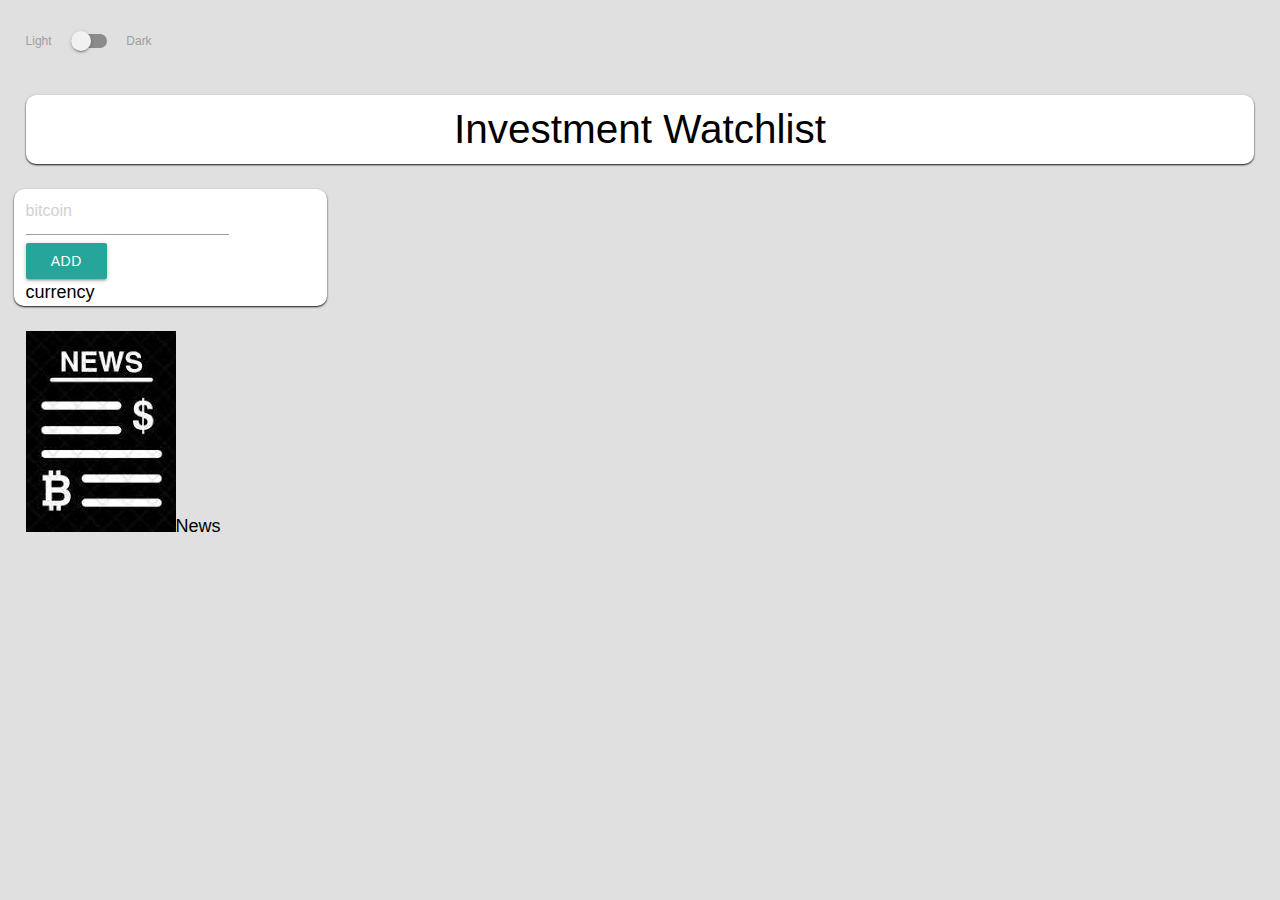
==== index.html @ ffeff18e "Fixed modules to match current modules design." ====
<!DOCTYPE html>
<html lang="en">
<head>
    <meta charset="UTF-8">
    <meta http-equiv="X-UA-Compatible" content="IE=edge">
    <meta name="viewport" content="width=device-width, initial-scale=1.0">
    <!-- Compiled and minified CSS -->
    <link rel="stylesheet" href="https://cdnjs.cloudflare.com/ajax/libs/materialize/1.0.0/css/materialize.min.css">
    <link rel="stylesheet" href="./assets/css/style.css">
    <title>Investment Watchlist</title>
</head>
<body>
    <div class="switch">
        <label>
          Light
          <input type="checkbox" onclick="DarkMode()">
          <span class="lever"></span>
          Dark
        </label>
      </div>
    <header class="col-12 center test"><h1>Investment Watchlist</h1> </header>

<main>
    <div class="p-0 col s12">
        <div class="row">
            <!-- 09/15/2022 BZ - Updated class for easy removal. -->
            <!--- <div class="col s2 test rightBox"> -->
            <div class="col s3 left-box">

                <form class="search-box">
                    <input id="search-term" type="text" placeholder="bitcoin" />
                    <button type="submit" class="btn" id="add">Add</button>
                </form>
                <div class="fav-list"></div>
                <div class="test">currency</div>

            </div>

            <!-- 09/15/2022 BZ - Updated class for easy removal. -->
            <div class="col s9 crypto-news">
                <img id="crypto-news-icon" title="Crypto News" src="./images/crypto-news.png" alt="Crypto News icon">News</img>
            </div>            
        </div>
    </div>
</main>    

<!-- JQuery -->
<script src="https://code.jquery.com/jquery-3.5.1.min.js"
integrity="sha256-9/aliU8dGd2tb6OSsuzixeV4y/faTqgFtohetphbbj0=" crossorigin="anonymous"></script>
<!-- Compiled and minified Materialize JavaScript -->
<script src="https://cdnjs.cloudflare.com/ajax/libs/materialize/1.0.0/js/materialize.min.js"></script>

<!-- 09/15/2022 BZ - Added Crypto News API logic to HTML. -->
<script src="./assets/js/newsapi.js" ></script> 

<script src="./assets/js/script.js" ></script>

</body>
</html>
---- assets/css/style.css ----
body {
  padding: 2%;
  background-color: #e0e0e0;
  color: black;
  font-size: 1.2em;
}

header {
  background-color: white;
  border-radius: 10px;
  box-shadow: 0 1px 2px #121212;
}

h1 {
  font-size: 2.25em;
  padding: 1%;
}

h2 {
  font-size: 1.5em;
  line-height: 1;
  margin: 0;
  padding: 2%;
  border-bottom: 1px solid #e0e0e0;
}

.bold {
  font-weight: bolder;
}

.red-font {
  color: red;
}

.green-font {
  color: green;
}

.s12 {
  width: 100% !important;
}

.left-box,
.right-box { 
  margin-bottom: 2%;
  background-color: white;
  border-radius: 10px;
  box-shadow: 0 1px 2px #121212;
}

.list-item {
  align-items: center;
}

.collection-item {
  display: flex;
  justify-content: space-between;
}

.flex {
  display: flex;
  flex-wrap: wrap;
  align-items: center;
}

#search-term {
  width: 70%;
  margin-right: 2%;
}

#add {
  width: 28%;
}

.crypto {
  margin-right: 15px;
}

#warning {
  width: 50%;
  text-align: right;
  color: red;
}



/* Dark mode colors */
.dark-mode {
  background-color: #121212;
  color: #03DAC5;
}

.dark-mode div.col.left-box {
  background-color:#212121;
}

.dark-mode div.col.right-box {
  background-color:#212121;
}

.dark-mode .collection-item {
  background-color:#212121
}

.dark-mode header {
  background-color:#212121 ;
}



/* When using `max-width` as the breakpoint, you must go from widest to narrowest to avoid conflict */

/* Large smartphones */
@media only screen and (min-width: 601px) {
  
}

/* Tablets */
@media only screen and (min-width: 993px) {
  .l6 {
    width: 49% !important;
  }

  .left-box {
    margin-right: 2%;
  }
  
  .right-box {
    margin-left: 2%;
  }
}



@media only screen and (min-width: 1301px) {
  .xl4 {
    width: 32.333% !important;
  }
  .xl8 {
    width: 65.666% !important;
  }
  
  .left-box {
    margin-right: 2%;
  }
  
  .right-box {
    margin-left: 2%;
  }
}
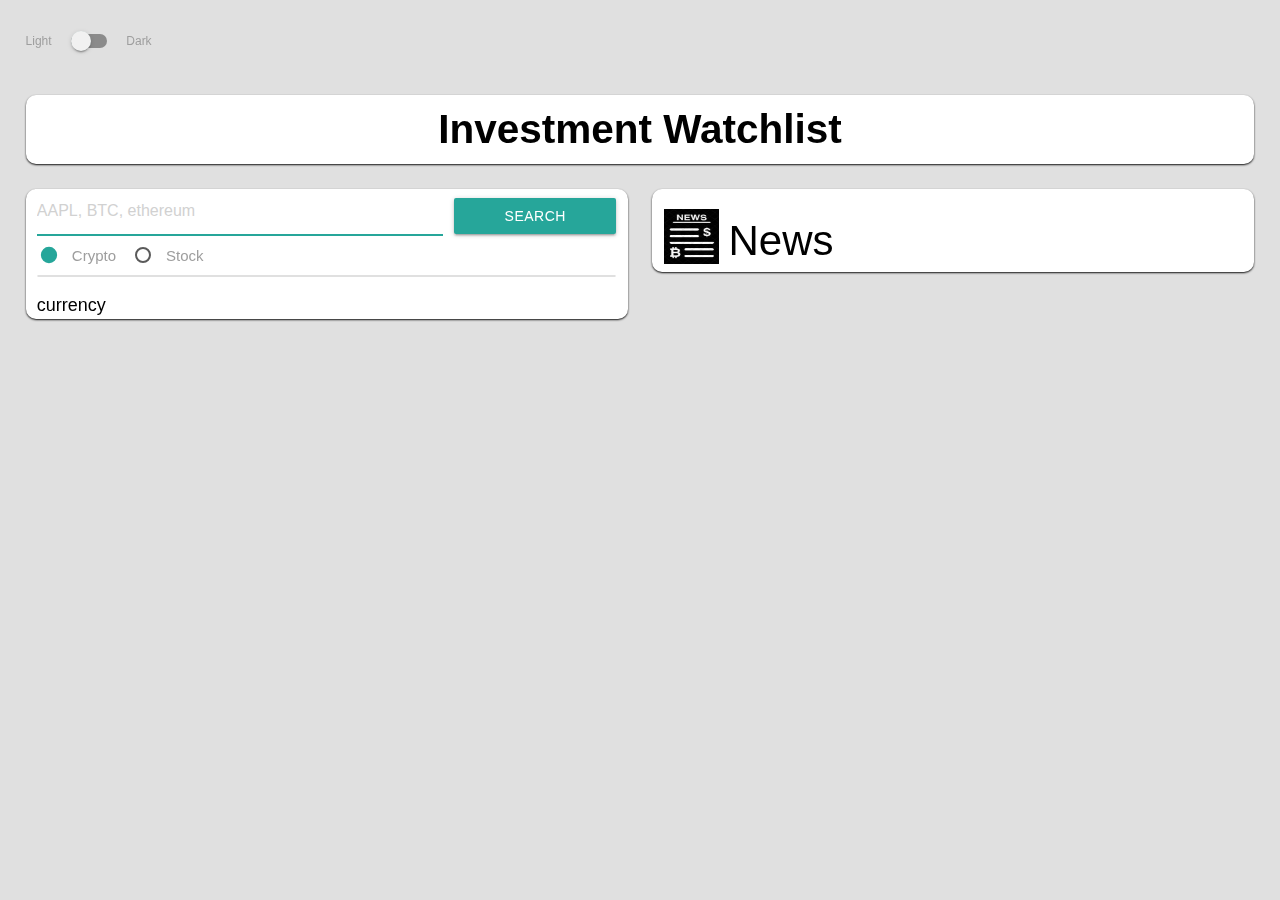
==== commit 98c9ae7c: "Added main branch to bran branch." ====
--- a/index.html
+++ b/index.html
@@ -18,29 +18,35 @@
           Dark
         </label>
       </div>
-    <header class="col-12 center test"><h1>Investment Watchlist</h1> </header>
+    <header class="col-12 center"><h1 class="header bold">Investment Watchlist</h1> </header>
 
 <main>
-    <div class="p-0 col s12">
-        <div class="row">
-            <!-- 09/15/2022 BZ - Updated class for easy removal. -->
-            <!--- <div class="col s2 test rightBox"> -->
-            <div class="col s3 left-box">
+    <div class="row">
+        <div class="col s12 l6 xl4 left-box">
+            <form class="search-box flex">
+                <input id="search-term" type="text" autofocus="autofocus" placeholder="AAPL, BTC, ethereum" />
+                <button type="submit" class="btn" id="add">Search</button>
+                <label class="crypto">
+                    <input name="asset-type" type="radio" id="crypto" value="Crypto" checked />
+                    <span>Crypto</span>
+                </label>
+                <label class="stock">
+                    <input name="asset-type" type="radio" id="stock" value="Stock"/>
+                    <span>Stock</span>
+                </label>
+                <div id="warning"></div>
+            </form>
+            <div class="fav-list collection">
+                <h2 class="crypto-list bold" style="display: none">Cryptocurrency</h2>
+            </div>
+            <div class="test">currency</div>
+        </div>
+        
+        <!-- 09/15/2022 BZ - Updated class for easy removal. -->
+        <div class="col s12 l6 right-box crypto-news">
+            <img id="crypto-news-icon" title="Crypto News" src="./images/crypto-news.png" alt="Crypto News icon">News</img>
+        </div>            
 
-                <form class="search-box">
-                    <input id="search-term" type="text" placeholder="bitcoin" />
-                    <button type="submit" class="btn" id="add">Add</button>
-                </form>
-                <div class="fav-list"></div>
-                <div class="test">currency</div>
-
-            </div>
-
-            <!-- 09/15/2022 BZ - Updated class for easy removal. -->
-            <div class="col s9 crypto-news">
-                <img id="crypto-news-icon" title="Crypto News" src="./images/crypto-news.png" alt="Crypto News icon">News</img>
-            </div>            
-        </div>
     </div>
 </main>    
 
@@ -54,6 +60,8 @@
 <script src="./assets/js/newsapi.js" ></script> 
 
 <script src="./assets/js/script.js" ></script>
-
+<script src="./assets/js/newsapi.js" ></script>
+<!-- <script src="./assets/js/stock_tracker.js" ></script> -->
+<!-- <script src="./assets/js/Currency_Exchange.js" ></script> -->
 </body>
 </html>--- a/assets/css/style.css
+++ b/assets/css/style.css
@@ -66,7 +66,44 @@
 #search-term {
   width: 70%;
   margin-right: 2%;
+} */
+
+/* 09/15/2022 BZ - Added news api detail font sizes. */
+.added-news-items {
+/*  color:dimgray; */
+  font-size: 16px !important;
+  font-weight: 400 !important;
+  margin-top: 15px !important;
+  margin-left: 18px !important;
+  margin-bottom: 15px !important;
 }
+
+/* 09/16/2022 BZ - Added title news caption font size. */
+.crypto-news {
+  font-size: 42px;
+  font-weight: 500;
+}
+
+/* 09/16/2022 BZ - Added title news caption font size. */
+.added-news-area {
+    border:1px solid lightgrey;
+    margin-bottom: 15px;
+    box-shadow: 0 3px 4px #121212;
+}
+
+/* 09/16/2022 BZ - Added title news icon settings. */
+#crypto-news-icon {
+  margin-top: 20px;
+  margin-right: 10px;
+  vertical-align:text-bottom;
+  height: 55px;
+  width: 55px;
+
+  /* Make Transparent */
+  /* opacity:0.5;
+  filter:alpha(opacity=40);   */
+}
+
 
 #add {
   width: 28%;
@@ -147,4 +184,4 @@
   .right-box {
     margin-left: 2%;
   }
-}+}
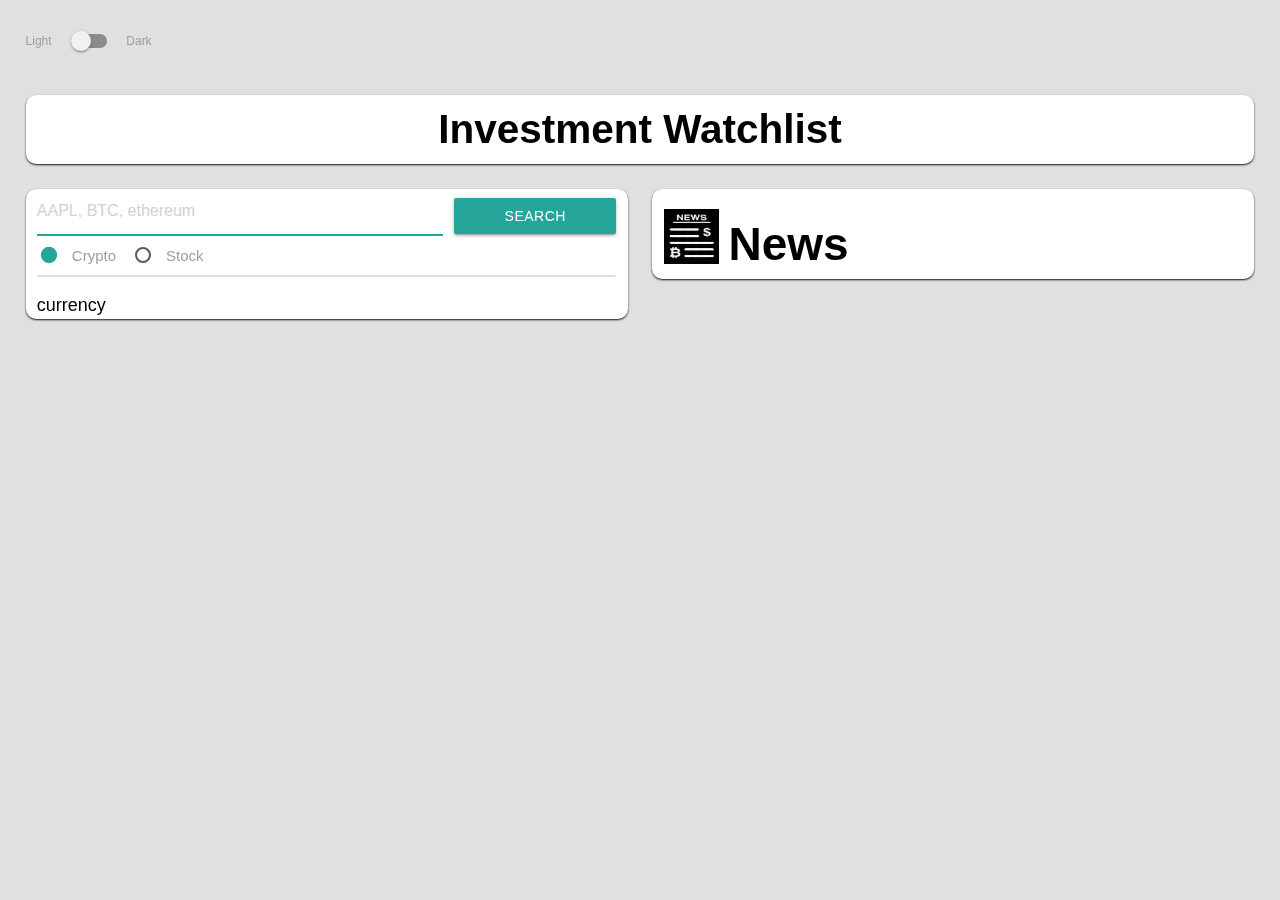
==== commit b1c05877: "fixed the news displayed problem" ====
--- a/index.html
+++ b/index.html
@@ -43,9 +43,10 @@
         </div>
         
         <!-- 09/15/2022 BZ - Updated class for easy removal. -->
-        <div class="col s12 l6 right-box crypto-news">
-            <img id="crypto-news-icon" title="Crypto News" src="./images/crypto-news.png" alt="Crypto News icon">News</img>
-        </div>            
+        <div class="col s12 l6 right-box ">
+            <img id="crypto-news-icon" title="Crypto News" src="./images/crypto-news.png" alt="Crypto News icon"><span class="crypto-news bold" style="font-size: 46px">News</span></img>
+        </div>
+   
 
     </div>
 </main>    
@@ -60,7 +61,6 @@
 <script src="./assets/js/newsapi.js" ></script> 
 
 <script src="./assets/js/script.js" ></script>
-<script src="./assets/js/newsapi.js" ></script>
 <!-- <script src="./assets/js/stock_tracker.js" ></script> -->
 <!-- <script src="./assets/js/Currency_Exchange.js" ></script> -->
 </body>
--- a/assets/css/style.css
+++ b/assets/css/style.css
@@ -73,15 +73,8 @@
 /*  color:dimgray; */
   font-size: 16px !important;
   font-weight: 400 !important;
-  margin-top: 15px !important;
   margin-left: 18px !important;
   margin-bottom: 15px !important;
-}
-
-/* 09/16/2022 BZ - Added title news caption font size. */
-.crypto-news {
-  font-size: 42px;
-  font-weight: 500;
 }
 
 /* 09/16/2022 BZ - Added title news caption font size. */
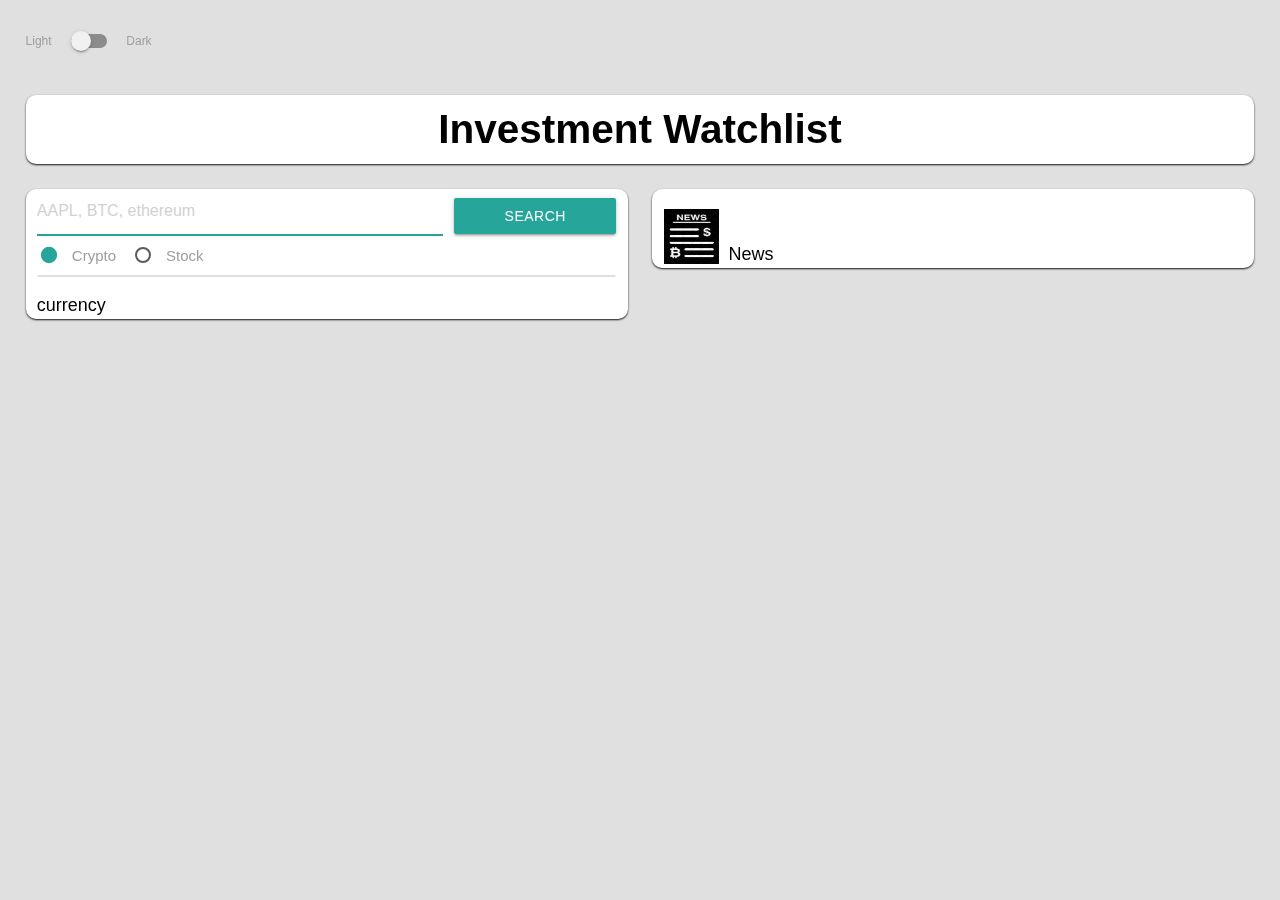
==== commit dcaa0c1a: "Minor changes" ====
--- a/index.html
+++ b/index.html
@@ -43,10 +43,9 @@
         </div>
         
         <!-- 09/15/2022 BZ - Updated class for easy removal. -->
-        <div class="col s12 l6 right-box ">
-            <img id="crypto-news-icon" title="Crypto News" src="./images/crypto-news.png" alt="Crypto News icon"><span class="crypto-news bold" style="font-size: 46px">News</span></img>
-        </div>
-   
+        <div class="col s12 l6 xl8 right-box crypto-news">
+            <img id="crypto-news-icon" title="Crypto News" src="./images/crypto-news.png" alt="Crypto News icon">News</img>
+        </div>            
 
     </div>
 </main>    
@@ -59,9 +58,8 @@
 
 <!-- 09/15/2022 BZ - Added Crypto News API logic to HTML. -->
 <script src="./assets/js/newsapi.js" ></script> 
-
 <script src="./assets/js/script.js" ></script>
-<!-- <script src="./assets/js/stock_tracker.js" ></script> -->
-<!-- <script src="./assets/js/Currency_Exchange.js" ></script> -->
+<script src="./assets/js/stock_tracker.js" ></script>
+<script src="./assets/js/Currency_Exchange.js" ></script>
 </body>
 </html>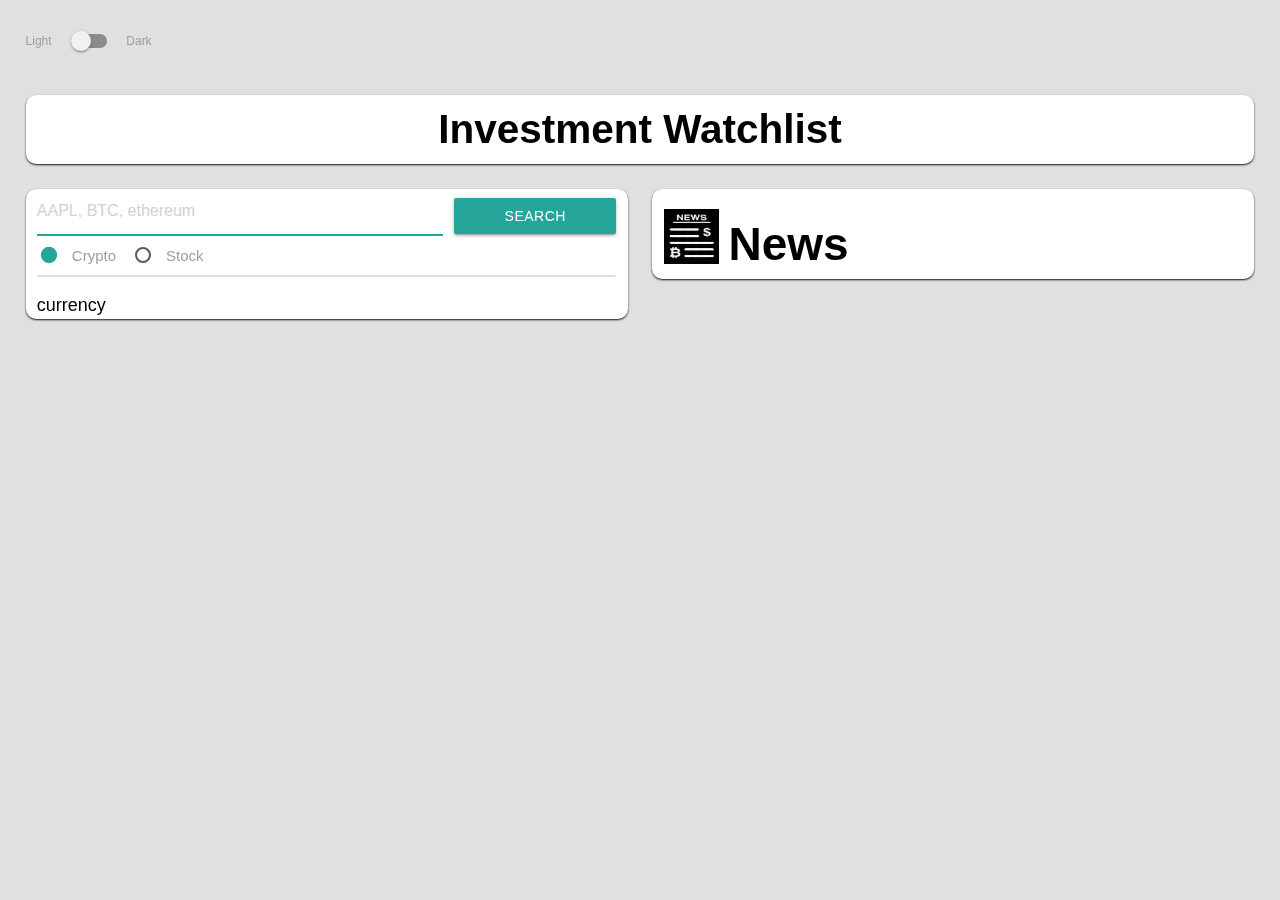
==== commit 8c96fd10: "Merge with main" ====
--- a/index.html
+++ b/index.html
@@ -43,9 +43,10 @@
         </div>
         
         <!-- 09/15/2022 BZ - Updated class for easy removal. -->
-        <div class="col s12 l6 xl8 right-box crypto-news">
-            <img id="crypto-news-icon" title="Crypto News" src="./images/crypto-news.png" alt="Crypto News icon">News</img>
-        </div>            
+        <div class="col s12 l6 right-box ">
+            <img id="crypto-news-icon" title="Crypto News" src="./images/crypto-news.png" alt="Crypto News icon"><span class="crypto-news bold" style="font-size: 46px">News</span></img>
+        </div>
+   
 
     </div>
 </main>    
@@ -59,7 +60,7 @@
 <!-- 09/15/2022 BZ - Added Crypto News API logic to HTML. -->
 <script src="./assets/js/newsapi.js" ></script> 
 <script src="./assets/js/script.js" ></script>
-<script src="./assets/js/stock_tracker.js" ></script>
-<script src="./assets/js/Currency_Exchange.js" ></script>
+<!-- <script src="./assets/js/stock_tracker.js" ></script> -->
+<!-- <script src="./assets/js/Currency_Exchange.js" ></script> -->
 </body>
 </html>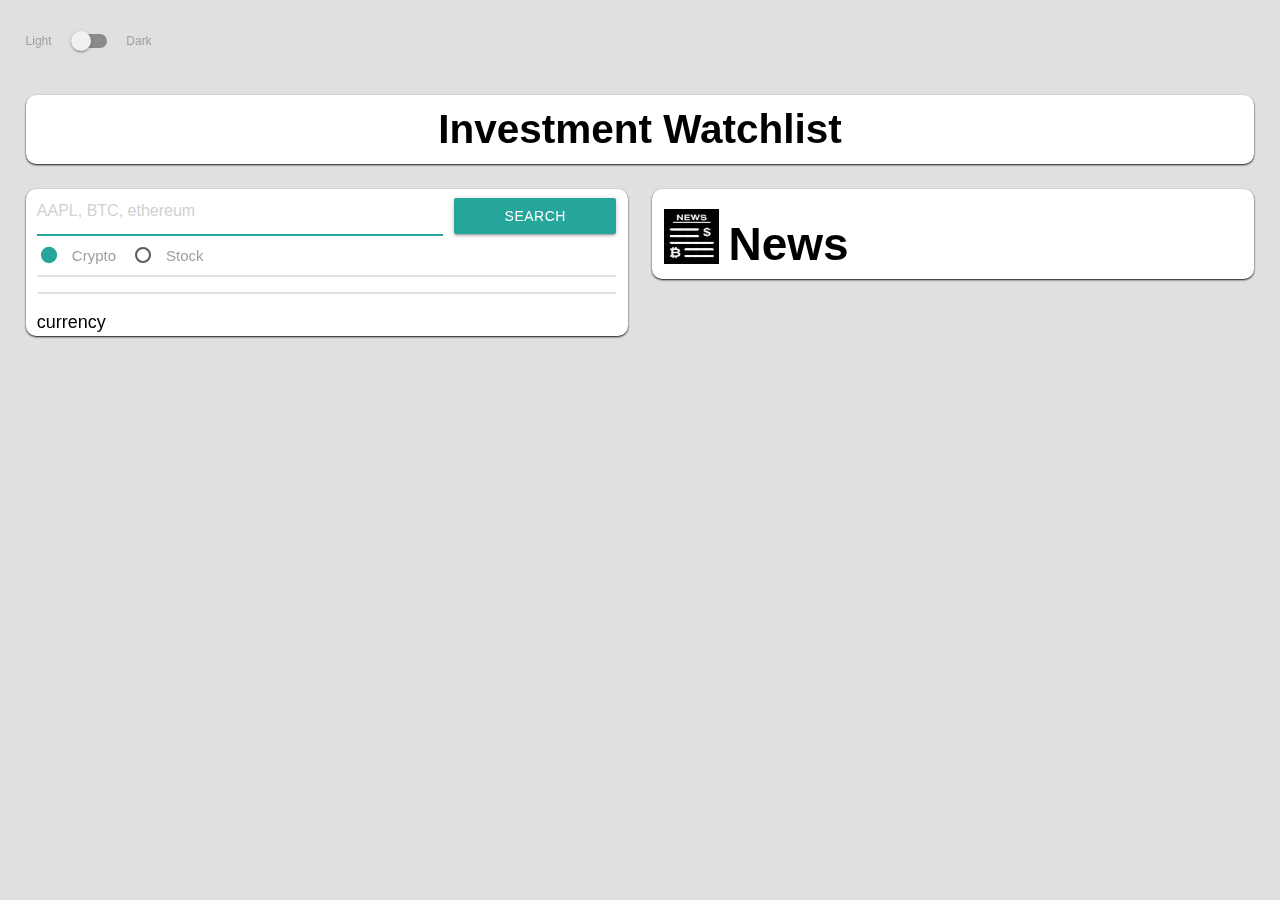
==== commit 3f3f91eb: "Add heading for fave stocks section, fix bugs for stock search, disallow duplicates, fix news for cr" ====
--- a/index.html
+++ b/index.html
@@ -39,15 +39,16 @@
             <div class="fav-list collection">
                 <h2 class="crypto-list bold" style="display: none">Cryptocurrency</h2>
             </div>
-            <div class="test">currency</div>
+            <div class="fav-stock-list collection">
+                <h2 class="stock-list bold" style="display: none">Stocks</h2>
+            </div>
+            <div>currency</div>
         </div>
         
         <!-- 09/15/2022 BZ - Updated class for easy removal. -->
-        <div class="col s12 l6 right-box ">
+        <div class="col s12 l6 xl8 right-box">
             <img id="crypto-news-icon" title="Crypto News" src="./images/crypto-news.png" alt="Crypto News icon"><span class="crypto-news bold" style="font-size: 46px">News</span></img>
         </div>
-   
-
     </div>
 </main>    
 
--- a/assets/css/style.css
+++ b/assets/css/style.css
@@ -52,6 +52,10 @@
   align-items: center;
 }
 
+.collection {
+  /* border: none !important; */
+}
+
 .collection-item {
   display: flex;
   justify-content: space-between;
@@ -69,12 +73,24 @@
 } */
 
 /* 09/15/2022 BZ - Added news api detail font sizes. */
+
+.news-items {
+  margin: auto;
+}
+
 .added-news-items {
-/*  color:dimgray; */
-  font-size: 16px !important;
-  font-weight: 400 !important;
-  margin-left: 18px !important;
-  margin-bottom: 15px !important;
+  /*  color:dimgray; */
+  font-size: 16px;
+  font-weight: 400;
+  margin-left: 18px;
+  /* margin-bottom: 15px; */
+  line-height: 1.5em;
+  /* border:2px solid lightgrey; */
+}
+
+/* 09/16/2022 BZ - Added title news underline. */
+.added-news-items:hover {
+ text-decoration: underline;
 }
 
 /* 09/16/2022 BZ - Added title news caption font size. */
@@ -112,8 +128,6 @@
   color: red;
 }
 
-
-
 /* Dark mode colors */
 .dark-mode {
   background-color: #121212;
@@ -136,6 +150,17 @@
   background-color:#212121 ;
 }
 
+.dark-mode .green-font {
+  color: #03DA5D;
+}
+
+.dark-mode .red-font {
+  color: #CF6679;
+}
+
+.dark-mode #search-term {
+  color: lightgray;
+}
 
 
 /* When using `max-width` as the breakpoint, you must go from widest to narrowest to avoid conflict */
@@ -160,8 +185,6 @@
   }
 }
 
-
-
 @media only screen and (min-width: 1301px) {
   .xl4 {
     width: 32.333% !important;
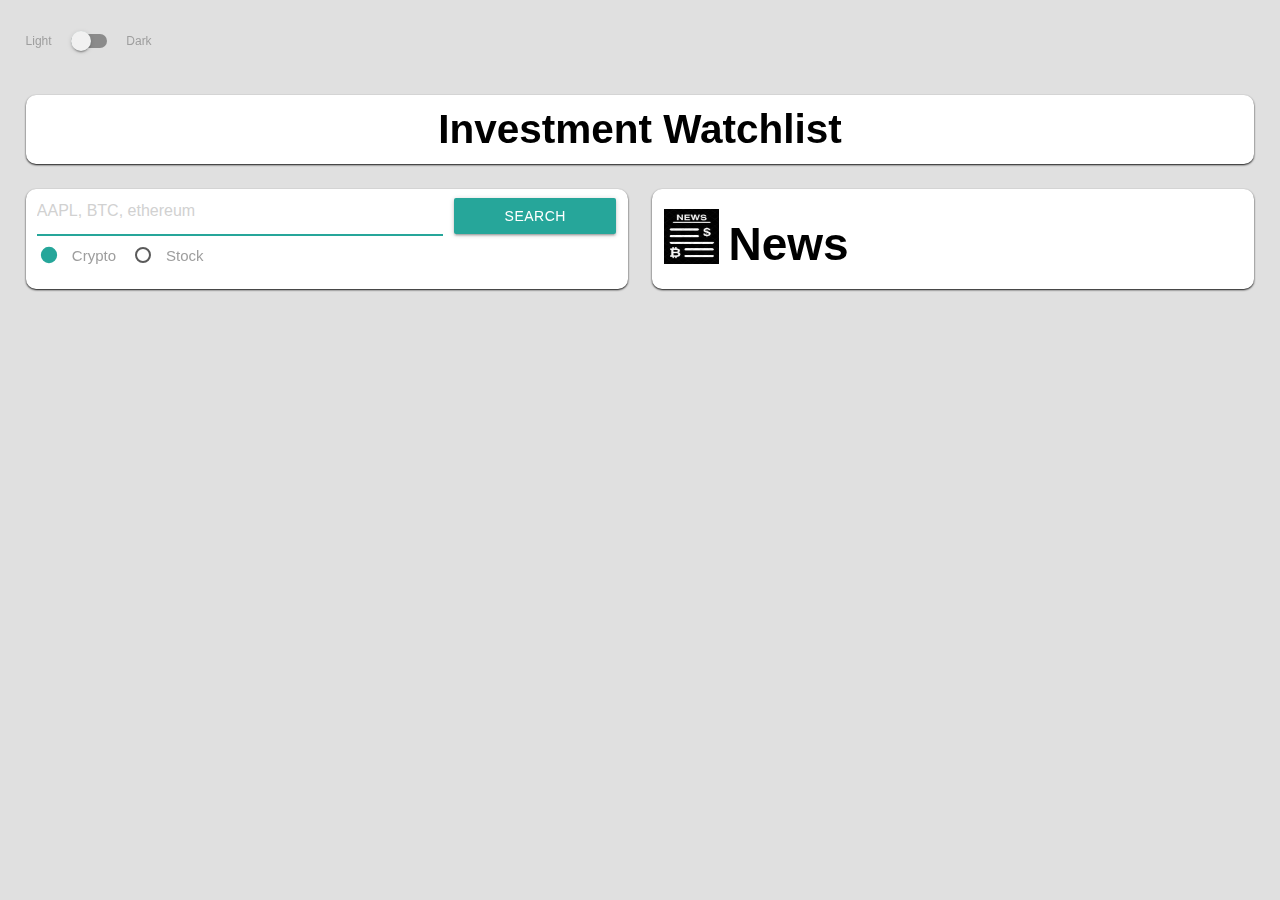
==== commit fcce4eaa: "Clean up left box when no fave lists are showing; fix news when crypto term is searched" ====
--- a/index.html
+++ b/index.html
@@ -25,7 +25,7 @@
         <div class="col s12 l6 xl4 left-box">
             <form class="search-box flex">
                 <input id="search-term" type="text" autofocus="autofocus" placeholder="AAPL, BTC, ethereum" />
-                <button type="submit" class="btn" id="add">Search</button>
+                <button type="submit" class="btn waves-effect waves-light" id="add">Search</button>
                 <label class="crypto">
                     <input name="asset-type" type="radio" id="crypto" value="Crypto" checked />
                     <span>Crypto</span>
@@ -37,12 +37,14 @@
                 <div id="warning"></div>
             </form>
             <div class="fav-list collection">
-                <h2 class="crypto-list bold" style="display: none">Cryptocurrency</h2>
+                <!-- <h2 class="crypto-list bold" style="display: none">Cryptocurrency</h2> -->
+                <h2 class="crypto-list bold">Cryptocurrency</h2>
+
             </div>
             <div class="fav-stock-list collection">
-                <h2 class="stock-list bold" style="display: none">Stocks</h2>
+                <!-- <h2 class="stock-list bold" style="display: none">Stocks</h2> -->
+                <h2 class="stock-list bold">Stocks</h2>
             </div>
-            <div>currency</div>
         </div>
         
         <!-- 09/15/2022 BZ - Updated class for easy removal. -->
--- a/assets/css/style.css
+++ b/assets/css/style.css
@@ -46,14 +46,11 @@
   background-color: white;
   border-radius: 10px;
   box-shadow: 0 1px 2px #121212;
+  min-height: 100px !important;
 }
 
 .list-item {
   align-items: center;
-}
-
-.collection {
-  /* border: none !important; */
 }
 
 .collection-item {
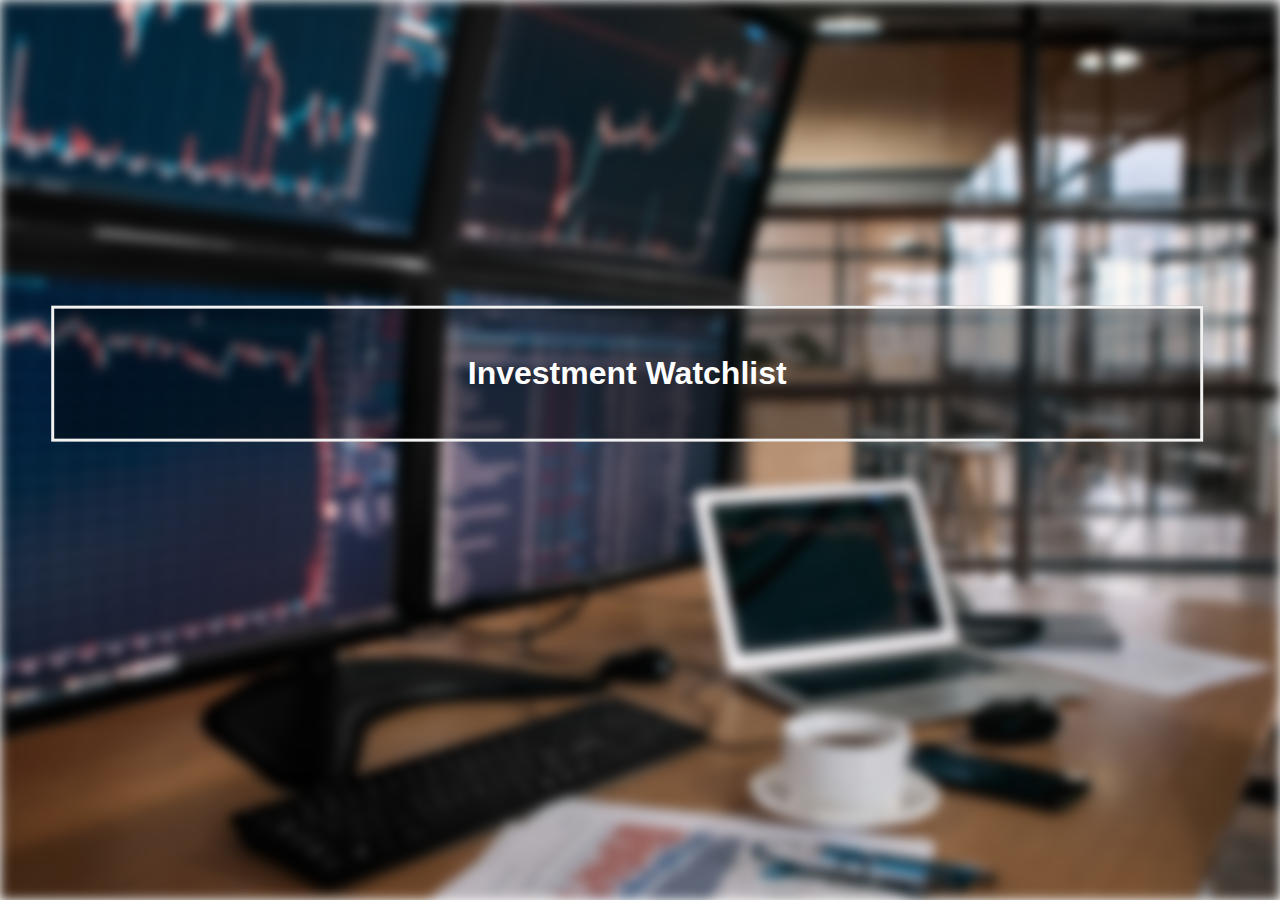
==== commit a940f192: "New splash for investment watch list." ====
--- a/index.html
+++ b/index.html
@@ -1,69 +1,75 @@
+<!--
+    Created:    09/17/2022 
+    Programmer: Brian Zoulko
+    Notes:      Created this module to display before our index.html
+                as a splash screen. Project#1 - Investment-Watchlist.
+
+    Modification
+    ============
+    09/17/2022 Brian Zoulko    Created splash screen.
+-->
 <!DOCTYPE html>
 <html lang="en">
-<head>
-    <meta charset="UTF-8">
-    <meta http-equiv="X-UA-Compatible" content="IE=edge">
-    <meta name="viewport" content="width=device-width, initial-scale=1.0">
-    <!-- Compiled and minified CSS -->
-    <link rel="stylesheet" href="https://cdnjs.cloudflare.com/ajax/libs/materialize/1.0.0/css/materialize.min.css">
-    <link rel="stylesheet" href="./assets/css/style.css">
-    <title>Investment Watchlist</title>
-</head>
-<body>
-    <div class="switch">
-        <label>
-          Light
-          <input type="checkbox" onclick="DarkMode()">
-          <span class="lever"></span>
-          Dark
-        </label>
-      </div>
-    <header class="col-12 center"><h1 class="header bold">Investment Watchlist</h1> </header>
+    <head>
+        <meta charset="UTF-8">
+        <meta http-equiv="X-UA-Compatible" content="IE=edge">
+        <meta name="viewport" content="width=device-width, initial-scale=1.0">
+        <title>Splash Screen</title>
+    </head>
 
-<main>
-    <div class="row">
-        <div class="col s12 l6 xl4 left-box">
-            <form class="search-box flex">
-                <input id="search-term" type="text" autofocus="autofocus" placeholder="AAPL, BTC, ethereum" />
-                <button type="submit" class="btn waves-effect waves-light" id="add">Search</button>
-                <label class="crypto">
-                    <input name="asset-type" type="radio" id="crypto" value="Crypto" checked />
-                    <span>Crypto</span>
-                </label>
-                <label class="stock">
-                    <input name="asset-type" type="radio" id="stock" value="Stock"/>
-                    <span>Stock</span>
-                </label>
-                <div id="warning"></div>
-            </form>
-            <div class="fav-list collection">
-                <!-- <h2 class="crypto-list bold" style="display: none">Cryptocurrency</h2> -->
-                <h2 class="crypto-list bold">Cryptocurrency</h2>
+    <style>
+        body, html {
+            height: 100%;
+            margin: 0;
+            font-family: Arial, Helvetica, sans-serif;
+        }
 
-            </div>
-            <div class="fav-stock-list collection">
-                <!-- <h2 class="stock-list bold" style="display: none">Stocks</h2> -->
-                <h2 class="stock-list bold">Stocks</h2>
-            </div>
+        * {
+            box-sizing: border-box;
+        }
+
+        .bg-image {
+            /* Background Image */
+            background-image: url("./images/CryptoStockRaiseFall.png");
+            
+            /* Blur background image */
+            filter: blur(6px);
+            -webkit-filter: blur(6px);
+            height: 100%; 
+            
+            /* Background image placement. */
+            background-position: center;
+            background-repeat: no-repeat;
+            background-size: cover;
+        }
+
+        /* Text area for names. */
+        .bg-text {
+            background-color: rgba(0,0,0, 0.4);
+            color: white;
+            font-weight: bold;
+            border: 3px solid #f1f1f1;
+            position: absolute;
+            top: 40%;
+            left: 40%;
+            transform: translate(-40%, -40%);
+            z-index: 2;
+            width: 90%;
+            padding: 25px;
+            text-align: center;
+        }
+    </style>
+
+    <body>
+        <div class="bg-image"></div>
+        <div class="bg-text">
+            <h1>Investment Watchlist</h1>
+            <h2 class="list-it"></h2>
         </div>
-        
-        <!-- 09/15/2022 BZ - Updated class for easy removal. -->
-        <div class="col s12 l6 xl8 right-box">
-            <img id="crypto-news-icon" title="Crypto News" src="./images/crypto-news.png" alt="Crypto News icon"><span class="crypto-news bold" style="font-size: 46px">News</span></img>
-        </div>
-    </div>
-</main>    
 
-<!-- JQuery -->
-<script src="https://code.jquery.com/jquery-3.5.1.min.js"
-integrity="sha256-9/aliU8dGd2tb6OSsuzixeV4y/faTqgFtohetphbbj0=" crossorigin="anonymous"></script>
-<!-- Compiled and minified Materialize JavaScript -->
-<script src="https://cdnjs.cloudflare.com/ajax/libs/materialize/1.0.0/js/materialize.min.js"></script>
-
-<!-- 09/15/2022 BZ - Added Crypto News API logic to HTML. -->
-<script src="./assets/js/newsapi.js" ></script> 
-<script src="./assets/js/script.js" ></script>
-<!-- <script src="./assets/js/stock_tracker.js" ></script> -->
-<!-- <script src="./assets/js/Currency_Exchange.js" ></script> -->
-</body>
-</html>+        <!-- JQuery -->
+        <script src="https://code.jquery.com/jquery-3.5.1.min.js"
+        integrity="sha256-9/aliU8dGd2tb6OSsuzixeV4y/faTqgFtohetphbbj0=" crossorigin="anonymous"></script>
+        <script src="./assets/js/splash.js" ></script>        
+    </body>
+</html>
